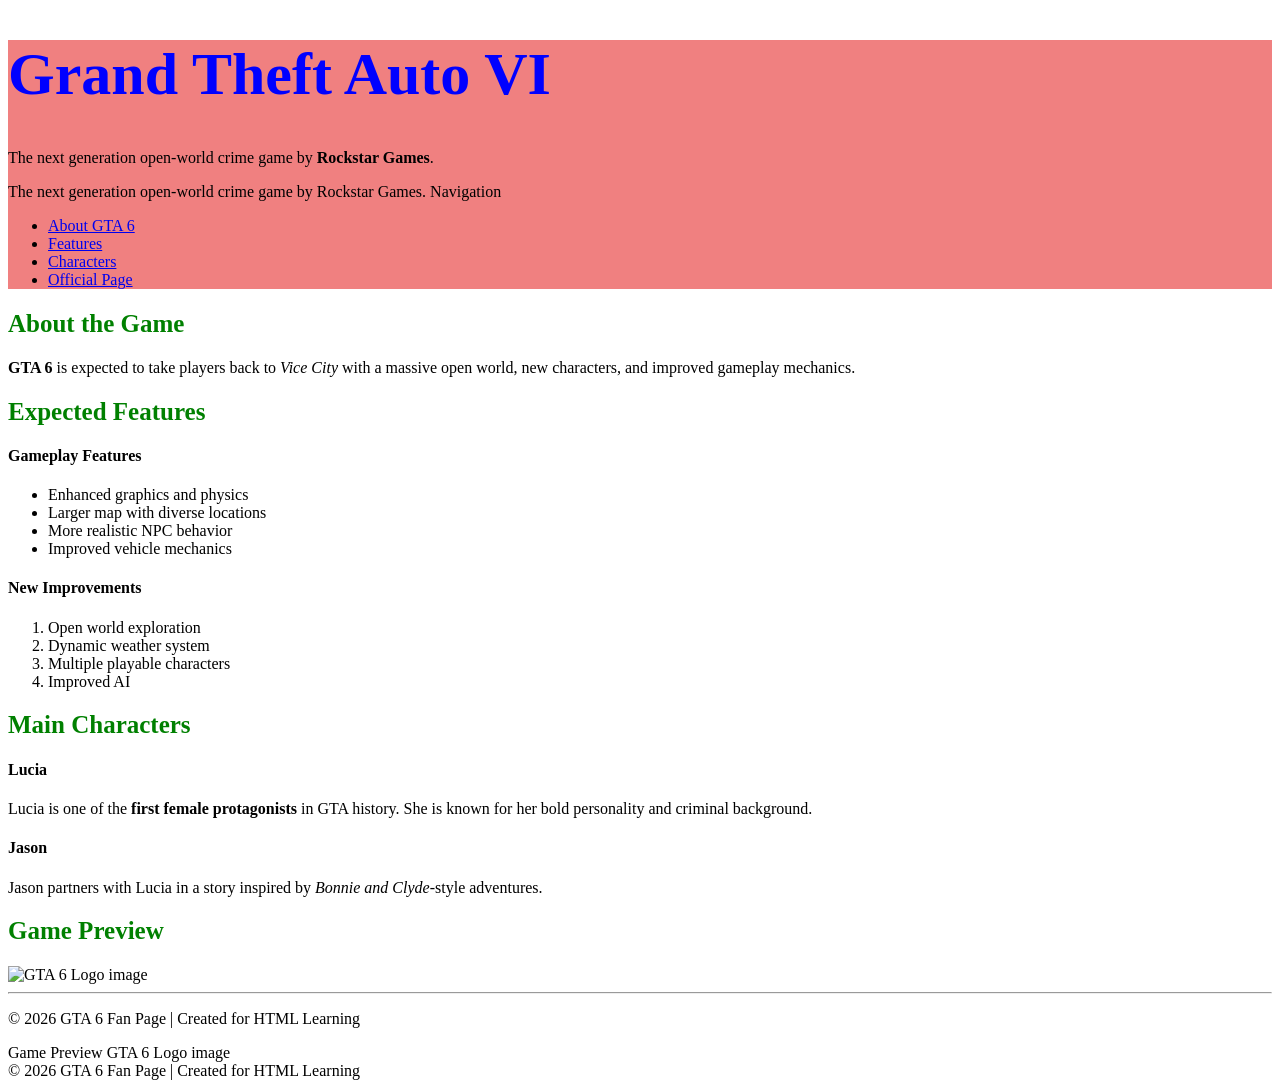
==== index.html @ 1acb9530 "Lab 1.8 - Colours" ====
<!--document type declaration (version fo html) -->
<!DOCTYPE html>
<!--html element (root element) -->

<html lang="en">

    <head>
        <meta charset="UTF-8">
        <meta name="author" content="BBIT">
        <meta name="description"
            content="Get ready for GTA 6! Discover breaking news, leaks, trailers, gameplay features, and everything you need to know about the most anticipated game in the Grand Theft Auto series.">
        <meta name="keywords"
            content="GTA 6, Grand Theft Auto 6, GTA VI, GTA 6 release date, GTA 6 trailer, GTA 6 gameplay, GTA 6 news, GTA 6 leaks, Rockstar Games GTA 6, GTA 6 map, GTA 6 characters, GTA 6 features, GTA 6 updates, GTA VI rumors, next GTA game, Rockstar Games, open world games, action adventure games">
        <!--title-->
        <title> GTA VI </title>
        <!--other elements for go here such styles, scripts, favicon-->
        <link rel = "stylesheet" href="css/style.css">
        <link rel = "shortcut icon" href = "www.rockstargames.com/VI/favicon.ico">
        <style>
        /* CSS styles go here */ 
        
        h1 { 
           
        color: blue;
        font-size: 60px;
         /*example h1, we are selecting all heading one's and applying the following styles to them*/
            /*an element selector*/
            /*a declaration block*/
            /*a declaration is made up of a property and a value*/
            /*a property is the aspect of the element you want to change, for example, color
            and a value is the specific change you want to make, for example, red*/
        }
    .section-heading {
        /*class selector*/
        /*we are selecting all elements with the class "section-heading" and applying the following styles*/
       color: green;
       font-size: 25px;   
    }
    
    #about {
        /*id selector*/
        /*we are selecting the element with the id "about"*/     
    background-color: red;
    }    
    </style>
        
        <link rel="stylesheet" href="style.css">
    </head>

    <body>
        <!--in line styles-->
        <header style="background: lightcoral;">
            <h1 name="title"> Grand Theft Auto VI </h1>

            <p>
                The next generation open-world crime game by
                <b>Rockstar Games</b>.
            </p>

            The next generation open-world crime game by Rockstar Games.

            Navigation
            <nav>
                <!-- Add unordered list -->
                <ul>
                    <li>
                        <a href="#about"> About GTA 6</a>
                    </li> <!--list item-->

                    <li>
                        <a href="#features"> Features</a>

                    </li> <!--list item-->
                    <li>
                        <a href="#characters"> Characters</a>
                    </li> <!--list item-->
                    <li>
                        <a href="https://www.rockstargames.com/"
                            target="_blank">
                            Official Page
                        </a>
                    </li> <!--list item-->
                </ul>
            </nav>
        </header>

        <!-- Add main semantic tag -->
        <main>
            <section id="about" name="about"></section>
            <h2 class="section-heading"> About the Game</h2>
            <p>
                <b> GTA 6 </b>is expected to take players back to
                <i>Vice City</i> with a massive open world, new characters, and
                improved gameplay
                mechanics.
            </p>
                <section id="features">
                    <h2 class="section-heading"> Expected Features </h2>
                    <h4> Gameplay Features </h4>
                    <ul> <!--unordered list -->
                        <li> Enhanced graphics and physics </li>
                        <li> Larger map with diverse locations </li>
                        <li> More realistic NPC behavior </li>
                        <li> Improved vehicle mechanics </li>
                    </ul>
                    <h4> New Improvements </h4>
                    <ol> <!--ordered list -->
                        <li> Open world exploration </li>
                        <li> Dynamic weather system </li>
                        <li> Multiple playable characters </li>
                        <li> Improved AI </li>
                    </ol>

                    <section id="characters">
                        <h2 class="section-heading"> Main Characters </h2>
                        <article>
                            <h4> Lucia </h4>
                            <p> Lucia is one of the <b>first female
                                    protagonists</b> in GTA history.
                                She is known for her bold
                                personality and criminal
                                background.
                            </p>
                        </article>
                        <article>
                            <h4> Jason </h4>
                            <p> Jason partners with Lucia in a story
                                inspired by <i>Bonnie and Clyde</i>-style
                                adventures.
                            </p>
                        </article>
                    </section>
                </section>

            </p>
            <section id="logo">
                <h2 class="section-heading"> Game Preview </h2>
                <img
                    src="https://www.rockstargames.com/VI/_next/image?url=%2FVI%2F_next%2Fstatic%2Fmedia%2FJason_and_Lucia_02_With_Logos_landscape.93ab5523.jpg&w=640&q=75"
                    alt="GTA 6 Logo image" width="50%" </section>

                <!-- Add section for image -->
                <!-- Add image tag below -->
                <!-- Use src attribute -->
                <!-- Use alt attribute -->
                <!-- Use width attribute -->
            </main>

            <footer>
                <hr> <!--horizontal rule-->
                <p>© 2026 GTA 6 Fan Page | Created for HTML Learning</p>

                Game Preview

                GTA 6 Logo image

                <!-- Close main semantic tag -->

                <!-- Add footer semantic tag -->
                <footer></footer>
                <!-- Wrap content in paragraph -->
                <!-- Add horizontal rule above footer -->

                © 2026 GTA 6 Fan Page | Created for HTML Learning

            </body>

        </html>
---- style.css ----
/* ============================================================
   GTA VI FAN PAGE COLOR SYSTEM
   Inspired by the official GTA VI visual style
   ============================================================ 
  
   CSS Colors
    - named e.g. blue, green (limited)
    - hex - use hexadecimal values (0-9A-F) e.g. #RRGGBB #FFFFFF(white), #000000(black) - (Most common in web design)
    - rgb - use 0-255 e.g. rgb(255,255,255) -white, rgb(0,0,0) - black
    - rgba same as rgb but includes a transparency value between 0-1 (0 = invisible 1 = fully visible) (last item) e.g rgba(25,55,66,0.5) 
*/

/*
:root targets the <html> element.
It is the highest-level element on the page.
Variables defined here become available everywhere in the stylesheet.
*/

:root {

    /* ===============================
       BACKGROUND COLORS
       =============================== */

    /* Deep night blue */
    --col-bg-deep: #08131f;

    /* Main dark surface */
    --col-bg-mid: #102030;

    /* Transparent glass effect */
    --col-bg-light: rgba(16, 32, 48, 0.82);

    /* ===============================
       PRIMARY ACCENT COLORS
       =============================== */

    /* Neon cyan */
    --col-cyan: #00d5d8;

    /* Bright electric cyan */
    --col-cyan-light: #4ff6ea;

    /* GTA VI pink/coral */
    --col-coral: #ff4f87;

    /* Soft neon pink */
    --col-pink-soft: #ff9bb3;

    /* Sunset orange */
    --col-sunset: #ff9f43;

    /* Warm amber */
    --col-amber: #ffc46b;

    /* ===============================
       TEXT COLORS
       =============================== */

    /* Main light text */
    --col-cream: #fff8f2;

    /* Secondary muted text */
    --col-muted: #7ea0b3;
}

/*
example usage
using the var keyword
body{
color: var(--col-cream)
}
*/
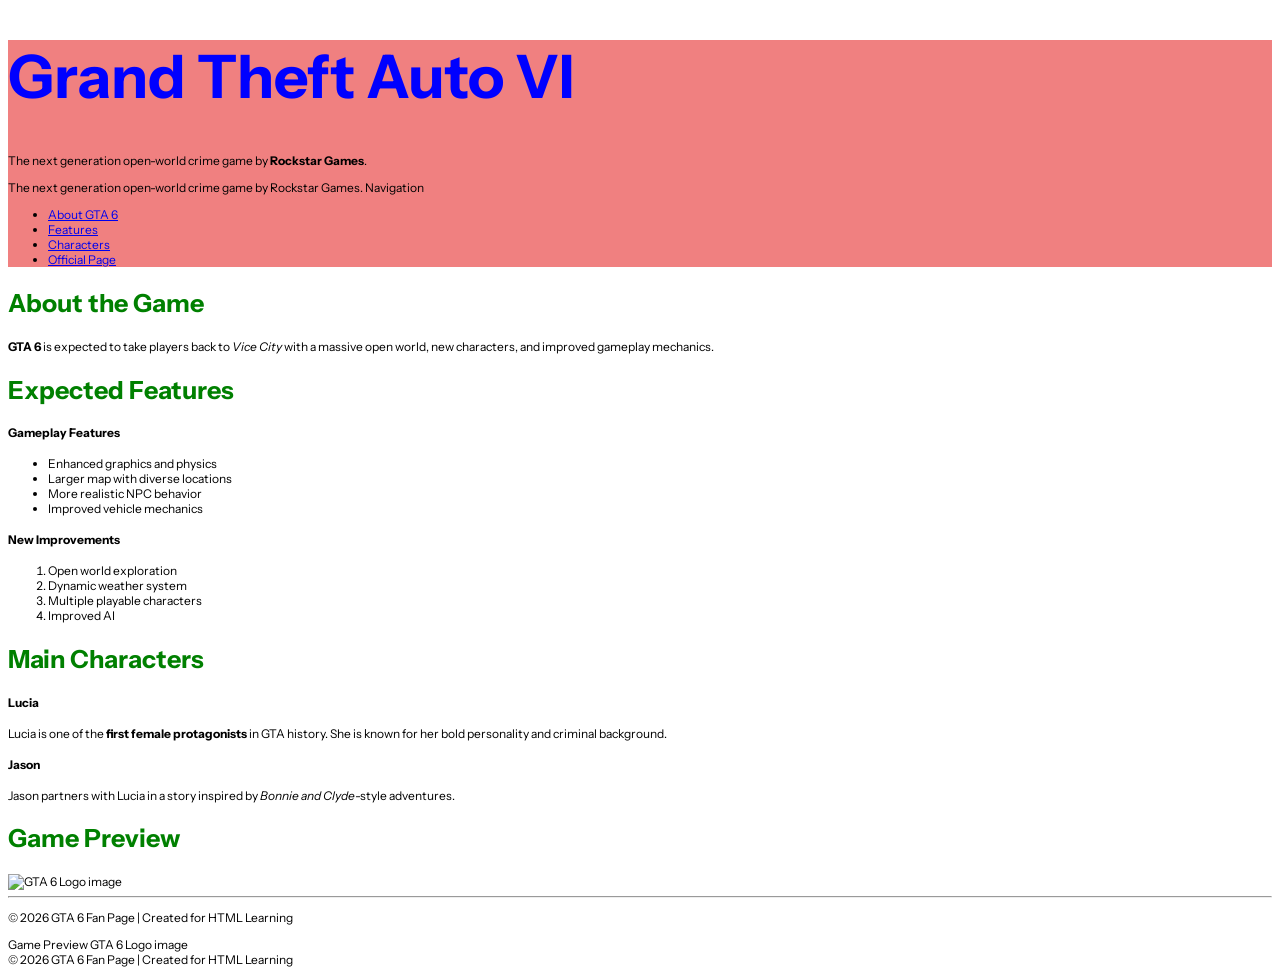
==== commit fb4aaaaa: "Lab 1.9 - Fonts" ====
--- a/index.html
+++ b/index.html
@@ -14,8 +14,14 @@
         <!--title-->
         <title> GTA VI </title>
         <!--other elements for go here such styles, scripts, favicon-->
-        <link rel = "stylesheet" href="css/style.css">
-        <link rel = "shortcut icon" href = "www.rockstargames.com/VI/favicon.ico">
+        <link rel="preconnect" href="https://fonts.googleapis.com">
+        <link rel="preconnect" href="https://fonts.gstatic.com" crossorigin>
+        <link
+            href="https://fonts.googleapis.com/css2?family=Instrument+Sans:ital,wght@0,400..700;1,400..700&family=Young+Serif&display=swap"
+            rel="stylesheet">
+
+        <link rel="stylesheet" href="css/style.css">
+        <link rel="shortcut icon" href="www.rockstargames.com/VI/favicon.ico">
         <style>
         /* CSS styles go here */ 
         
@@ -43,7 +49,7 @@
     background-color: red;
     }    
     </style>
-        
+
         <link rel="stylesheet" href="style.css">
     </head>
 
@@ -94,77 +100,75 @@
                 improved gameplay
                 mechanics.
             </p>
-                <section id="features">
-                    <h2 class="section-heading"> Expected Features </h2>
-                    <h4> Gameplay Features </h4>
-                    <ul> <!--unordered list -->
-                        <li> Enhanced graphics and physics </li>
-                        <li> Larger map with diverse locations </li>
-                        <li> More realistic NPC behavior </li>
-                        <li> Improved vehicle mechanics </li>
-                    </ul>
-                    <h4> New Improvements </h4>
-                    <ol> <!--ordered list -->
-                        <li> Open world exploration </li>
-                        <li> Dynamic weather system </li>
-                        <li> Multiple playable characters </li>
-                        <li> Improved AI </li>
-                    </ol>
+            <section id="features">
+                <h2 class="section-heading"> Expected Features </h2>
+                <h4> Gameplay Features </h4>
+                <ul> <!--unordered list -->
+                    <li> Enhanced graphics and physics </li>
+                    <li> Larger map with diverse locations </li>
+                    <li> More realistic NPC behavior </li>
+                    <li> Improved vehicle mechanics </li>
+                </ul>
+                <h4> New Improvements </h4>
+                <ol> <!--ordered list -->
+                    <li> Open world exploration </li>
+                    <li> Dynamic weather system </li>
+                    <li> Multiple playable characters </li>
+                    <li> Improved AI </li>
+                </ol>
 
-                    <section id="characters">
-                        <h2 class="section-heading"> Main Characters </h2>
-                        <article>
-                            <h4> Lucia </h4>
-                            <p> Lucia is one of the <b>first female
-                                    protagonists</b> in GTA history.
-                                She is known for her bold
-                                personality and criminal
-                                background.
-                            </p>
-                        </article>
-                        <article>
-                            <h4> Jason </h4>
-                            <p> Jason partners with Lucia in a story
-                                inspired by <i>Bonnie and Clyde</i>-style
-                                adventures.
-                            </p>
-                        </article>
-                    </section>
+                <section id="characters">
+                    <h2 class="section-heading"> Main Characters </h2>
+                    <article>
+                        <h4> Lucia </h4>
+                        <p> Lucia is one of the <b>first female
+                                protagonists</b> in GTA history.
+                            She is known for her bold
+                            personality and criminal
+                            background.
+                        </p>
+                    </article>
+                    <article>
+                        <h4> Jason </h4>
+                        <p> Jason partners with Lucia in a story
+                            inspired by <i>Bonnie and Clyde</i>-style
+                            adventures.
+                        </p>
+                    </article>
                 </section>
+            </section>
 
-            </p>
-            <section id="logo">
-                <h2 class="section-heading"> Game Preview </h2>
-                <img
-                    src="https://www.rockstargames.com/VI/_next/image?url=%2FVI%2F_next%2Fstatic%2Fmedia%2FJason_and_Lucia_02_With_Logos_landscape.93ab5523.jpg&w=640&q=75"
-                    alt="GTA 6 Logo image" width="50%" </section>
+        </p>
+        <section id="logo">
+            <h2 class="section-heading"> Game Preview </h2>
+            <img
+                src="https://www.rockstargames.com/VI/_next/image?url=%2FVI%2F_next%2Fstatic%2Fmedia%2FJason_and_Lucia_02_With_Logos_landscape.93ab5523.jpg&w=640&q=75"
+                alt="GTA 6 Logo image" width="50%" </section>
 
-                <!-- Add section for image -->
-                <!-- Add image tag below -->
-                <!-- Use src attribute -->
-                <!-- Use alt attribute -->
-                <!-- Use width attribute -->
-            </main>
+            <!-- Add section for image -->
+            <!-- Add image tag below -->
+            <!-- Use src attribute -->
+            <!-- Use alt attribute -->
+            <!-- Use width attribute -->
+        </main>
 
-            <footer>
-                <hr> <!--horizontal rule-->
-                <p>© 2026 GTA 6 Fan Page | Created for HTML Learning</p>
+        <footer>
+            <hr> <!--horizontal rule-->
+            <p>© 2026 GTA 6 Fan Page | Created for HTML Learning</p>
 
-                Game Preview
+            Game Preview
 
-                GTA 6 Logo image
+            GTA 6 Logo image
 
-                <!-- Close main semantic tag -->
+            <!-- Close main semantic tag -->
 
-                <!-- Add footer semantic tag -->
-                <footer></footer>
-                <!-- Wrap content in paragraph -->
-                <!-- Add horizontal rule above footer -->
+            <!-- Add footer semantic tag -->
+            <footer></footer>
+            <!-- Wrap content in paragraph -->
+            <!-- Add horizontal rule above footer -->
 
-                © 2026 GTA 6 Fan Page | Created for HTML Learning
+            © 2026 GTA 6 Fan Page | Created for HTML Learning
 
-            </body>
+        </body>
 
-        </html>
-
-       +    </html>
--- a/style.css
+++ b/style.css
@@ -67,7 +67,16 @@
 /*
 example usage
 using the var keyword
+
+*/
+
 body{
-color: var(--col-cream)
+font-family:'Instrument Sans', sans-serif;
+font-size: 12px;
+font-weight: 400; /* normal, bold */;
+font-style: normal;
 }
-*/+
+h1, h2, {
+    font-family: 'Young Serif', serif;
+}
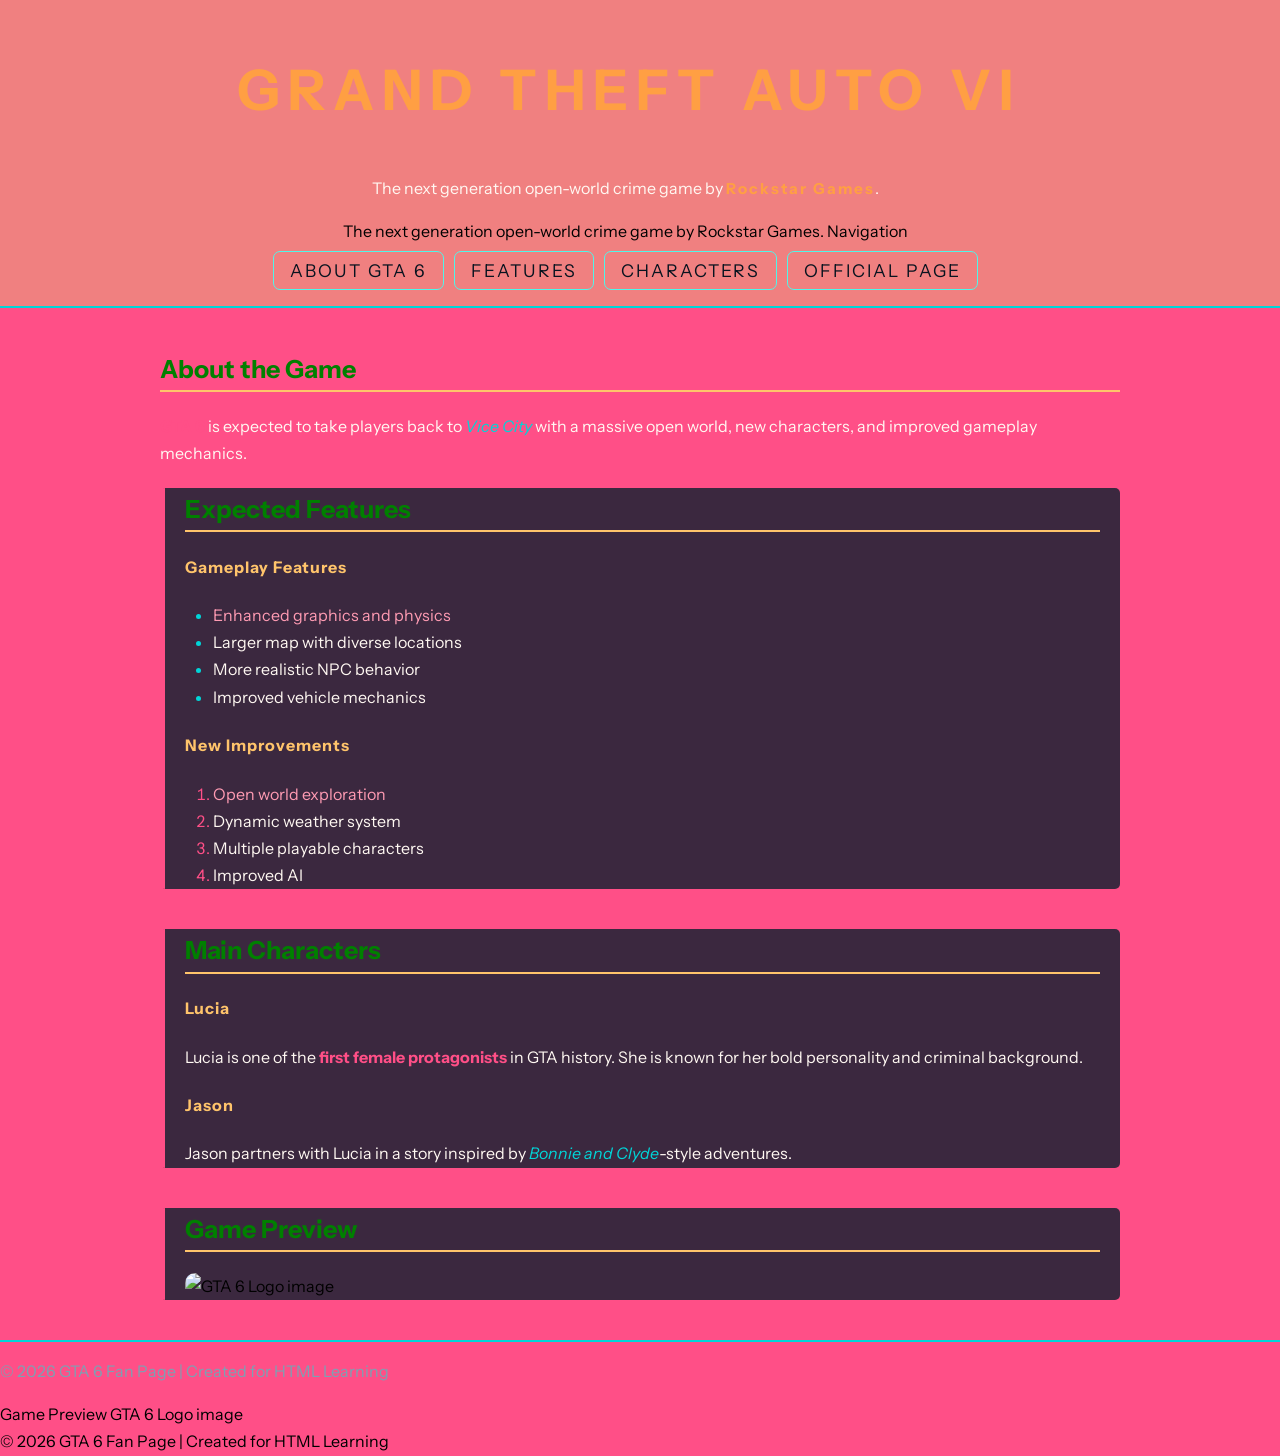
==== commit 2ce5cb24: "Lab 2.4 - image and footer" ====
--- a/index.html
+++ b/index.html
@@ -116,26 +116,25 @@
                     <li> Multiple playable characters </li>
                     <li> Improved AI </li>
                 </ol>
-
-                <section id="characters">
-                    <h2 class="section-heading"> Main Characters </h2>
-                    <article>
-                        <h4> Lucia </h4>
-                        <p> Lucia is one of the <b>first female
-                                protagonists</b> in GTA history.
-                            She is known for her bold
-                            personality and criminal
-                            background.
-                        </p>
-                    </article>
-                    <article>
-                        <h4> Jason </h4>
-                        <p> Jason partners with Lucia in a story
-                            inspired by <i>Bonnie and Clyde</i>-style
-                            adventures.
-                        </p>
-                    </article>
-                </section>
+            </section>
+            <section id="characters">
+                <h2 class="section-heading"> Main Characters </h2>
+                <article>
+                    <h4> Lucia </h4>
+                    <p> Lucia is one of the <b>first female
+                            protagonists</b> in GTA history.
+                        She is known for her bold
+                        personality and criminal
+                        background.
+                    </p>
+                </article>
+                <article>
+                    <h4> Jason </h4>
+                    <p> Jason partners with Lucia in a story
+                        inspired by <i>Bonnie and Clyde</i>-style
+                        adventures.
+                    </p>
+                </article>
             </section>
 
         </p>
@@ -143,7 +142,7 @@
             <h2 class="section-heading"> Game Preview </h2>
             <img
                 src="https://www.rockstargames.com/VI/_next/image?url=%2FVI%2F_next%2Fstatic%2Fmedia%2FJason_and_Lucia_02_With_Logos_landscape.93ab5523.jpg&w=640&q=75"
-                alt="GTA 6 Logo image" width="50%" </section>
+                alt="GTA 6 Logo image"  </section>
 
             <!-- Add section for image -->
             <!-- Add image tag below -->
--- a/style.css
+++ b/style.css
@@ -18,50 +18,50 @@
 
 :root {
 
-    /* ===============================
+   /* ===============================
        BACKGROUND COLORS
        =============================== */
 
-    /* Deep night blue */
-    --col-bg-deep: #08131f;
-
-    /* Main dark surface */
-    --col-bg-mid: #102030;
-
-    /* Transparent glass effect */
-    --col-bg-light: rgba(16, 32, 48, 0.82);
-
-    /* ===============================
+   /* Deep night blue */
+   --col-bg-deep: #08131f;
+
+   /* Main dark surface */
+   --col-bg-mid: #102030;
+
+   /* Transparent glass effect */
+   --col-bg-light: rgba(16, 32, 48, 0.82);
+
+   /* ===============================
        PRIMARY ACCENT COLORS
        =============================== */
 
-    /* Neon cyan */
-    --col-cyan: #00d5d8;
-
-    /* Bright electric cyan */
-    --col-cyan-light: #4ff6ea;
-
-    /* GTA VI pink/coral */
-    --col-coral: #ff4f87;
-
-    /* Soft neon pink */
-    --col-pink-soft: #ff9bb3;
-
-    /* Sunset orange */
-    --col-sunset: #ff9f43;
-
-    /* Warm amber */
-    --col-amber: #ffc46b;
-
-    /* ===============================
+   /* Neon cyan */
+   --col-cyan: #00d5d8;
+
+   /* Bright electric cyan */
+   --col-cyan-light: #4ff6ea;
+
+   /* GTA VI pink/coral */
+   --col-coral: #ff4f87;
+
+   /* Soft neon pink */
+   --col-pink-soft: #ff9bb3;
+
+   /* Sunset orange */
+   --col-sunset: #ff9f43;
+
+   /* Warm amber */
+   --col-amber: #ffc46b;
+
+   /* ===============================
        TEXT COLORS
        =============================== */
 
-    /* Main light text */
-    --col-cream: #fff8f2;
-
-    /* Secondary muted text */
-    --col-muted: #7ea0b3;
+   /* Main light text */
+   --col-cream: #fff8f2;
+
+   /* Secondary muted text */
+   --col-muted: #7ea0b3;
 }
 
 /*
@@ -70,13 +70,206 @@
 
 */
 
-body{
-font-family:'Instrument Sans', sans-serif;
-font-size: 12px;
-font-weight: 400; /* normal, bold */;
-font-style: normal;
-}
-
-h1, h2, {
-    font-family: 'Young Serif', serif;
+body {
+   font-family: 'Instrument Sans', sans-serif;
+   font-size: 16px;
+   font-weight: 400;
+   /* normal, bold */
+   ;
+   font-style: normal;
+   background-color: var(--col-coral);
+
+   margin: 0;
+   /*shorthand for margin-top, margin-right, margin-bottom, margin-left */
+   line-height: 1.7;
+   /* space between lines of text */
+}
+
+h1,
+h2,
+{
+font-family: 'Young Serif', serif;
+}
+
+header {
+   /*box model (padding)*/
+   padding-top: 5px;
+   padding-right: 30px;
+   padding-bottom: 20px;
+
+
+   /*box model (border)*/
+   border-bottom-width: 2px;
+   border-bottom-style: solid;
+   border-bottom-color: var(--col-cyan);
+
+   text-align: center;
+
+   /*various ways of selecting the main heading (h1) given our html. 
+h1(element selector) is the most specific and will override the other two.
+#main-heading (id selector) is more specific than h1 and will override it.
+.main-heading (class selector) is less specific than an id but more specific than an element selector.*/
+
+   h1 {
+      /*em - relative to parent font size
+ rem - relative to root font size */
+      font-size: 3.5em;
+      letter-spacing: 8px;
+      text-transform: uppercase;
+      color: var(--col-sunset);
+
+      margin-left: 8px;
+
+   }
+
+   /*direct child selecto*/
+   b {
+
+      color: var(--col-sunset);
+      letter-spacing: 2px;
+      font-size: 0.95em;
+
+   }
+
+   nav {
+      margin-top: 10px;
+   }
+
+   nav ul {
+      list-style-type: none;
+      padding: 0;
+      margin: 0;
+
+      display: flex;
+      /*flexbox - a layout model that allows for responsive design and easy alignment of elements.*/
+      justify-content: center;
+      /*center the nav items horizontally*/
+      gap: 10px;
+
+   }
+
+   nav ul li a {
+      color: var(--col-bg-deep);
+      text-decoration: none;
+      font-size: 1.1em;
+      letter-spacing: 2px;
+      text-transform: uppercase;
+
+      padding: 8px 16px;
+      /*top/bottom padding, left/right padding*/
+      border: 1px solid var(--col-cyan-light);
+      /*border-width, border-style, border-color*/
+      border-radius: 7px;
+      /*rounded corners*/
+
+   }
+
+   /*psuedo classes for hover and active states */
+   nav ul li a:hover {
+      background-color: var(--col-cyan);
+      border-color: var(--col-pink-soft);
+      border-radius: 20px;
+      transition-property: background-color, border-color, border-radius;
+      transition-duration: 0.9s;
+      transition-timing-function: ease;
+   }
+}
+
+main {
+   max-width: 960px;
+   /*max-width - limits the width of the content for better readability on large screens */
+   margin-right: auto;
+   /*auto - centers the main content horizontally within its container */
+   margin-left: auto;
+   margin-top: 20px;
+   margin-bottom: 20px;
+}
+
+section {
+   margin-bottom: 40px;
+   padding: 0 20px;
+   /*shorthand for padding-top, padding-right, padding-bottom, padding-left */
+   background-color: var(--col-bg-light);
+   border-radius: 5px;
+   border-left-style: solid;
+   border-left-color: var(--col-coral);
+   border-left-width: 5px;
+   /* CSS transitions for smooth hover effect */
+   transition-property: border-left-color;
+   transition-duration: 2s;
+   transition-timing-function: ease;
+   /*shorthand for transition-property, transition-duration, transition-timing-function */
+   transition: border-left-color 2s ease;
+}
+
+section:hover {
+   border-left-color: var(--col-cyan);
+}
+
+p {
+   color: var(--col-cream);
+
+}
+
+h5,
+h4 {
+   color: var(--col-amber);
+   letter-spacing: 1px;
+}
+
+main b {
+   color: var(--col-coral);
+
+}
+
+main i {
+   color: var(--col-cyan);
+}
+
+h2 {
+   color: var(--col-sunset);
+   border-bottom-color: var(--col-amber);
+   border-bottom-style: solid;
+   border-bottom-width: 2px;
+}
+
+main ul,
+main ol {
+   padding-left: 24px;
+   /*indentation for lists*/
+   color: var(--col-cream);
+
+}
+
+main li {
+   margin-left: 4px
+}
+
+li:first-child {
+   /*psuedo class selector -  to target the first list item in a list*/
+   color: var(--col-pink-soft);
+}
+
+main ul li::marker {
+   /*psuedo element selector - to style the bullet points or numbers of list items*/
+   color: var(--col-cyan);
+}
+
+main ol li::marker {
+   color: var(--col-coral);
+}
+
+img {
+   max-width: 100%;
+   /*responsive image - scales down to fit the container but does not scale up beyond its original size */
+   border-radius: 10px;
+}
+
+footer p {
+   color:  var(--col-muted);
+
+}
+
+hr {
+   border: 1px solid var(--col-cyan);
 }
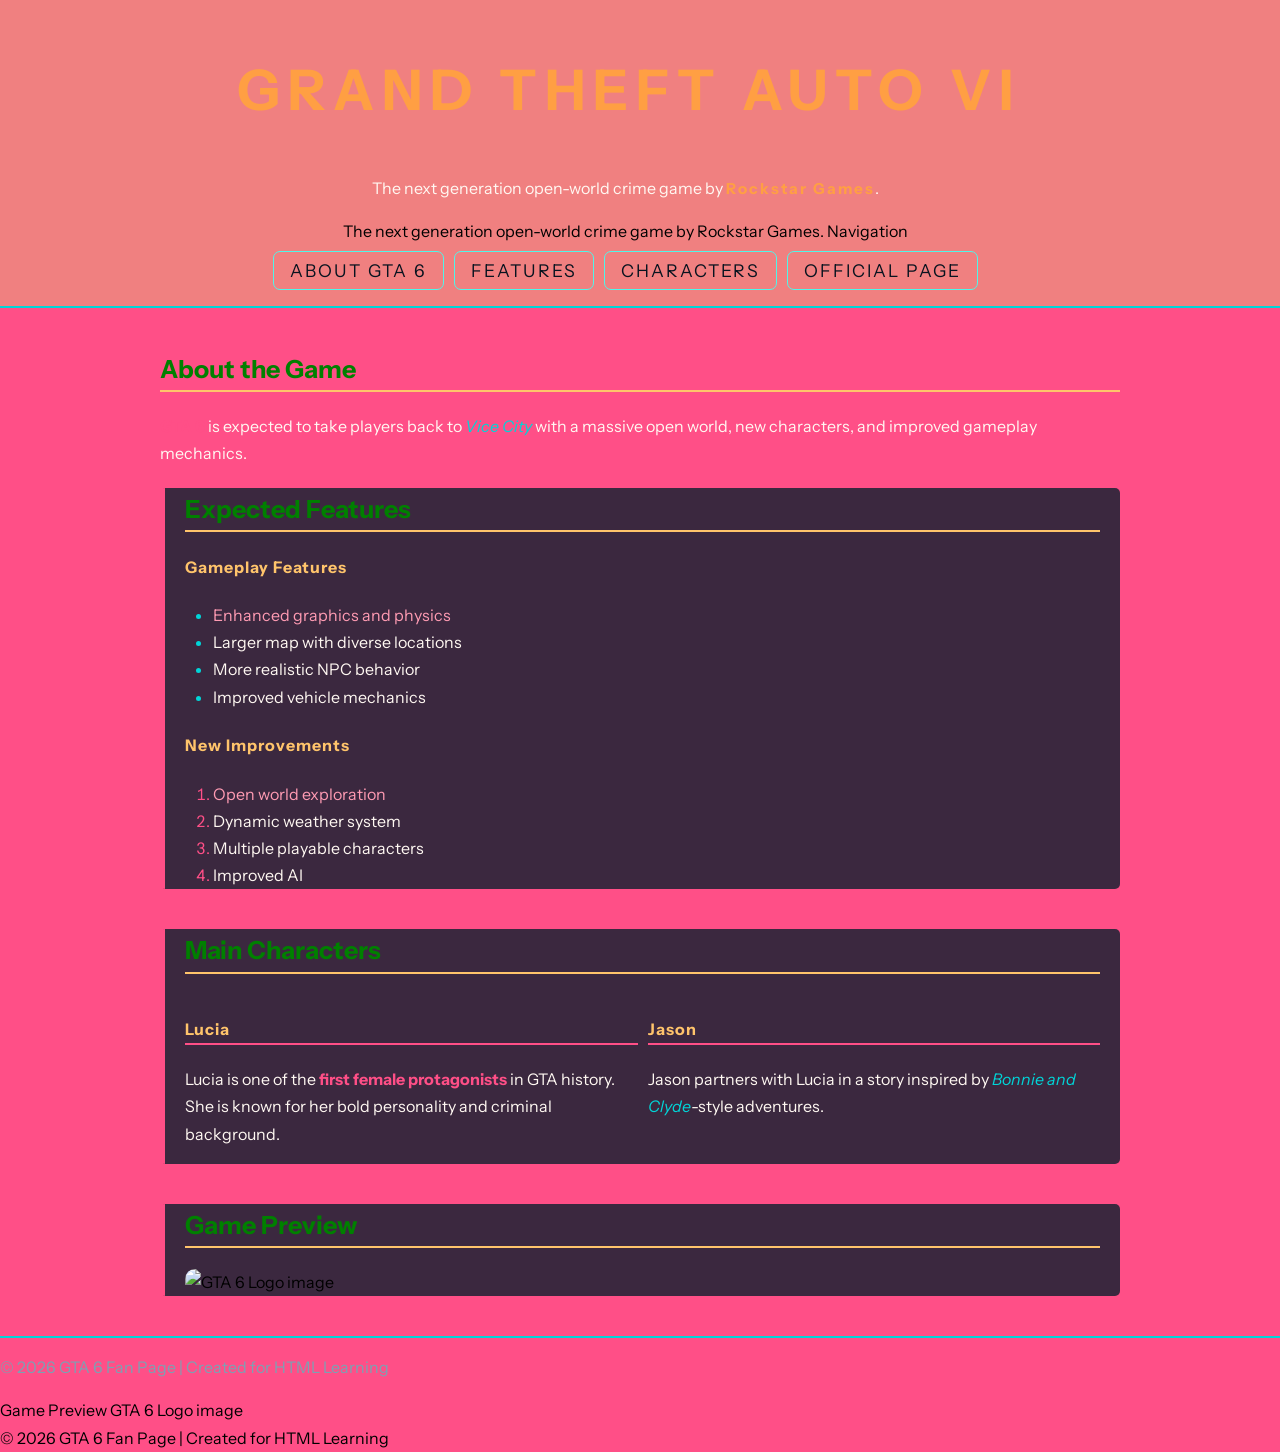
==== commit 6806e162: "Lab 2.5 - Grid demo and characters" ====
--- a/index.html
+++ b/index.html
@@ -119,22 +119,26 @@
             </section>
             <section id="characters">
                 <h2 class="section-heading"> Main Characters </h2>
-                <article>
-                    <h4> Lucia </h4>
-                    <p> Lucia is one of the <b>first female
-                            protagonists</b> in GTA history.
-                        She is known for her bold
-                        personality and criminal
-                        background.
-                    </p>
-                </article>
-                <article>
-                    <h4> Jason </h4>
-                    <p> Jason partners with Lucia in a story
-                        inspired by <i>Bonnie and Clyde</i>-style
-                        adventures.
-                    </p>
-                </article>
+                <div class="characters-grid">
+                    <article>
+                        <h4> Lucia </h4>
+                        <p> Lucia is one of the <b>first female
+                                protagonists</b> in GTA history.
+                            She is known for her bold
+                            personality and criminal
+                            background.
+                        </p>
+                    </article>
+                    <article>
+                        <h4> Jason </h4>
+                        <p> Jason partners with Lucia in a story
+                            inspired by <i>Bonnie and Clyde</i>-style
+                            adventures.
+                        </p>
+                    </article>
+
+                </div>
+
             </section>
 
         </p>
@@ -142,7 +146,7 @@
             <h2 class="section-heading"> Game Preview </h2>
             <img
                 src="https://www.rockstargames.com/VI/_next/image?url=%2FVI%2F_next%2Fstatic%2Fmedia%2FJason_and_Lucia_02_With_Logos_landscape.93ab5523.jpg&w=640&q=75"
-                alt="GTA 6 Logo image"  </section>
+                alt="GTA 6 Logo image" </section>
 
             <!-- Add section for image -->
             <!-- Add image tag below -->
--- a/style.css
+++ b/style.css
@@ -272,4 +272,14 @@
 
 hr {
    border: 1px solid var(--col-cyan);
+}
+
+/*characters grid*/
+.characters-grid {
+display: grid;
+grid-template-columns: 1fr 1fr;
+gap:10px;
+}
+article h4 {
+border-bottom: 2px solid var(--col-coral);
 }
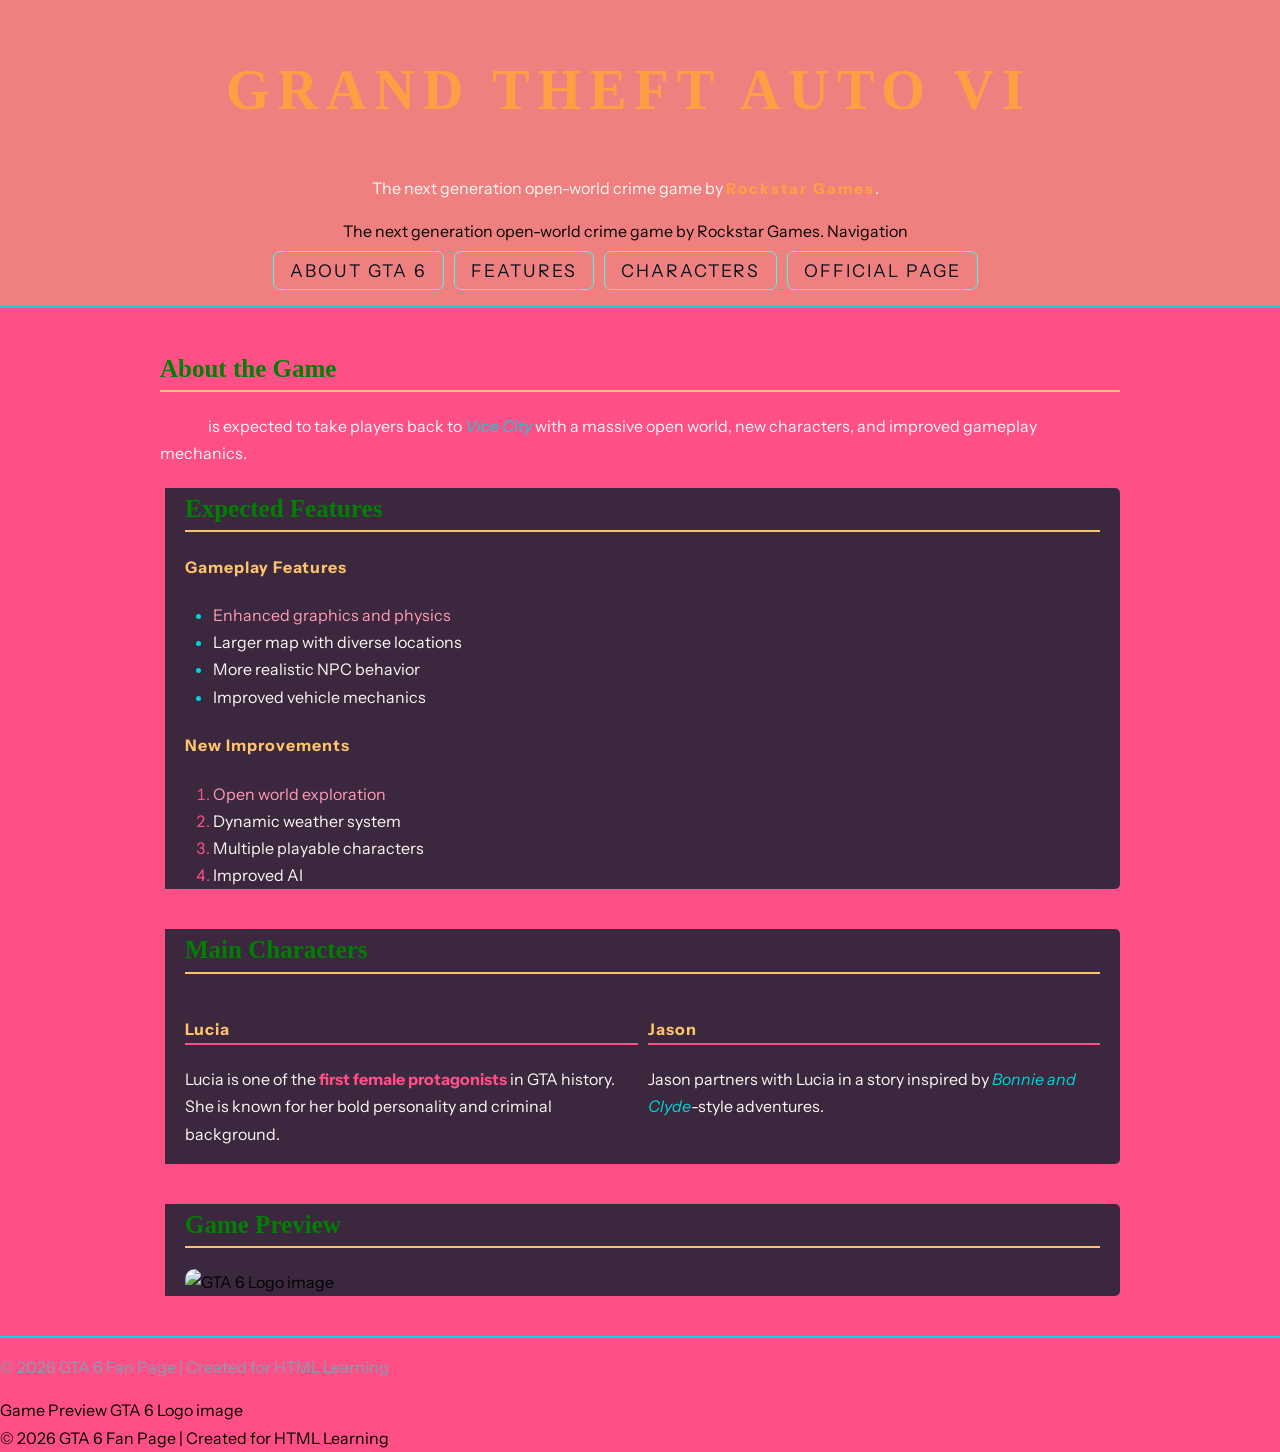
==== commit 20627da6: "Lab 2.6 - responsive web desgin" ====
--- a/index.html
+++ b/index.html
@@ -11,6 +11,8 @@
             content="Get ready for GTA 6! Discover breaking news, leaks, trailers, gameplay features, and everything you need to know about the most anticipated game in the Grand Theft Auto series.">
         <meta name="keywords"
             content="GTA 6, Grand Theft Auto 6, GTA VI, GTA 6 release date, GTA 6 trailer, GTA 6 gameplay, GTA 6 news, GTA 6 leaks, Rockstar Games GTA 6, GTA 6 map, GTA 6 characters, GTA 6 features, GTA 6 updates, GTA VI rumors, next GTA game, Rockstar Games, open world games, action adventure games">
+        <meta name="viewport" content="width=device-width, initial-scale=1.0">
+           
         <!--title-->
         <title> GTA VI </title>
         <!--other elements for go here such styles, scripts, favicon-->
--- a/style.css
+++ b/style.css
@@ -17,11 +17,9 @@
 */
 
 :root {
-
    /* ===============================
-       BACKGROUND COLORS
-       =============================== */
-
+      BACKGROUND COLORS
+      =============================== */
    /* Deep night blue */
    --col-bg-deep: #08131f;
 
@@ -32,19 +30,18 @@
    --col-bg-light: rgba(16, 32, 48, 0.82);
 
    /* ===============================
-       PRIMARY ACCENT COLORS
-       =============================== */
-
+      PRIMARY ACCENT COLORS
+      =============================== */
    /* Neon cyan */
    --col-cyan: #00d5d8;
 
    /* Bright electric cyan */
    --col-cyan-light: #4ff6ea;
 
-   /* GTA VI pink/coral */
+   /* GTA VI pink/coral - FIXED: Changed from 'cream' to a vibrant coral pink */
    --col-coral: #ff4f87;
 
-   /* Soft neon pink */
+   /* Soft neon pink - FIXED: Changed from dark maroon to a beautiful soft pastel neon pink */
    --col-pink-soft: #ff9bb3;
 
    /* Sunset orange */
@@ -54,9 +51,8 @@
    --col-amber: #ffc46b;
 
    /* ===============================
-       TEXT COLORS
-       =============================== */
-
+      TEXT COLORS
+      =============================== */
    /* Main light text */
    --col-cream: #fff8f2;
 
@@ -85,95 +81,72 @@
    /* space between lines of text */
 }
 
-h1,
-h2,
-{
-font-family: 'Young Serif', serif;
+h1, h2 {
+   font-family: 'Young Serif', serif;
 }
 
 header {
-   /*box model (padding)*/
+   /* box model (padding) */
    padding-top: 5px;
    padding-right: 30px;
    padding-bottom: 20px;
 
-
-   /*box model (border)*/
+   /* box model (border) */
    border-bottom-width: 2px;
    border-bottom-style: solid;
    border-bottom-color: var(--col-cyan);
 
    text-align: center;
-
-   /*various ways of selecting the main heading (h1) given our html. 
-h1(element selector) is the most specific and will override the other two.
-#main-heading (id selector) is more specific than h1 and will override it.
-.main-heading (class selector) is less specific than an id but more specific than an element selector.*/
-
-   h1 {
-      /*em - relative to parent font size
- rem - relative to root font size */
-      font-size: 3.5em;
-      letter-spacing: 8px;
-      text-transform: uppercase;
-      color: var(--col-sunset);
-
-      margin-left: 8px;
-
-   }
-
-   /*direct child selecto*/
-   b {
-
-      color: var(--col-sunset);
-      letter-spacing: 2px;
-      font-size: 0.95em;
-
-   }
-
-   nav {
-      margin-top: 10px;
-   }
-
-   nav ul {
-      list-style-type: none;
-      padding: 0;
-      margin: 0;
-
-      display: flex;
-      /*flexbox - a layout model that allows for responsive design and easy alignment of elements.*/
-      justify-content: center;
-      /*center the nav items horizontally*/
-      gap: 10px;
-
-   }
-
-   nav ul li a {
-      color: var(--col-bg-deep);
-      text-decoration: none;
-      font-size: 1.1em;
-      letter-spacing: 2px;
-      text-transform: uppercase;
-
-      padding: 8px 16px;
-      /*top/bottom padding, left/right padding*/
-      border: 1px solid var(--col-cyan-light);
-      /*border-width, border-style, border-color*/
-      border-radius: 7px;
-      /*rounded corners*/
-
-   }
-
-   /*psuedo classes for hover and active states */
-   nav ul li a:hover {
-      background-color: var(--col-cyan);
-      border-color: var(--col-pink-soft);
-      border-radius: 20px;
-      transition-property: background-color, border-color, border-radius;
-      transition-duration: 0.9s;
-      transition-timing-function: ease;
-   }
-}
+} /* <-- FIXED: Added this missing closing brace! */
+
+/* Un-nesting these elements makes your stylesheet clean and standard */
+header h1 {
+   font-size: 3.5em;
+   letter-spacing: 8px;
+   text-transform: uppercase;
+   color: var(--col-sunset);
+   margin-left: 8px;
+}
+
+header b {
+   color: var(--col-sunset);
+   letter-spacing: 2px;
+   font-size: 0.95em;
+}
+
+nav {
+   margin-top: 10px;
+}
+
+nav ul {
+   list-style-type: none;
+   padding: 0;
+   margin: 0;
+   display: flex;
+   justify-content: center;
+   gap: 10px;
+}
+
+nav ul li a {
+   color: var(--col-bg-deep);
+   text-decoration: none;
+   font-size: 1.1em;
+   letter-spacing: 2px;
+   text-transform: uppercase;
+   padding: 8px 16px;
+   border: 1px solid var(--col-cyan-light);
+   border-radius: 7px;
+}
+
+nav ul li a:hover {
+   background-color: var(--col-cyan);
+   border-color: var(--col-pink-soft);
+   border-radius: 20px;
+   transition-property: background-color, border-color, border-radius;
+   transition-duration: 0.9s;
+   transition-timing-function: ease;
+}
+
 
 main {
    max-width: 960px;
@@ -245,7 +218,7 @@
    margin-left: 4px
 }
 
-li:first-child {
+section li:first-child {
    /*psuedo class selector -  to target the first list item in a list*/
    color: var(--col-pink-soft);
 }
@@ -282,4 +255,66 @@
 }
 article h4 {
 border-bottom: 2px solid var(--col-coral);
-}+}
+
+main {
+padding-left: 10px;
+padding-right: 10px;
+
+}
+
+
+/* ============================================================
+   RESPONSIVE BREAKPOINT RANGES
+   ------------------------------------------------------------
+   Small Mobile  :   0px   → 480px
+   Large Mobile  : 481px   → 600px
+   Tablet        : 601px   → 768px
+   Small Laptop  : 769px   → 1023px
+   Desktop       : 1024px  → 1279px
+   Wide Screens  : 1280px and above
+ 
+   Media queries allow CSS styles to change depending
+   on the screen size or device characteristics.
+   ============================================================ */
+
+
+/* Small Mobile Devices */
+@media screen and (max-width: 730px) {
+   .characters-grid {
+      grid-template-columns: 1fr;
+   }
+ nav ul {
+      flex-direction: column;
+      gap: 5px;
+      padding: 10px;
+   }
+nav ul li a {
+      display: block; 
+   }
+}
+
+
+/* Large Mobile Devices 
+@media screen and (min-width: 481px) and (max-width: 600px) {
+   
+   } 
+*/
+
+
+/* Tablets */
+@media screen and (min-width: 601px) and (max-width: 768px) {
+  
+}
+
+
+/* Small Laptops */
+@media screen and (min-width: 769px) and (max-width: 1023px) {}
+
+
+/* Desktop Screens */
+@media screen and (min-width: 1024px) and (max-width: 1279px) {}
+
+
+/* Wide Screens */
+@media screen and (min-width: 1280px) {}
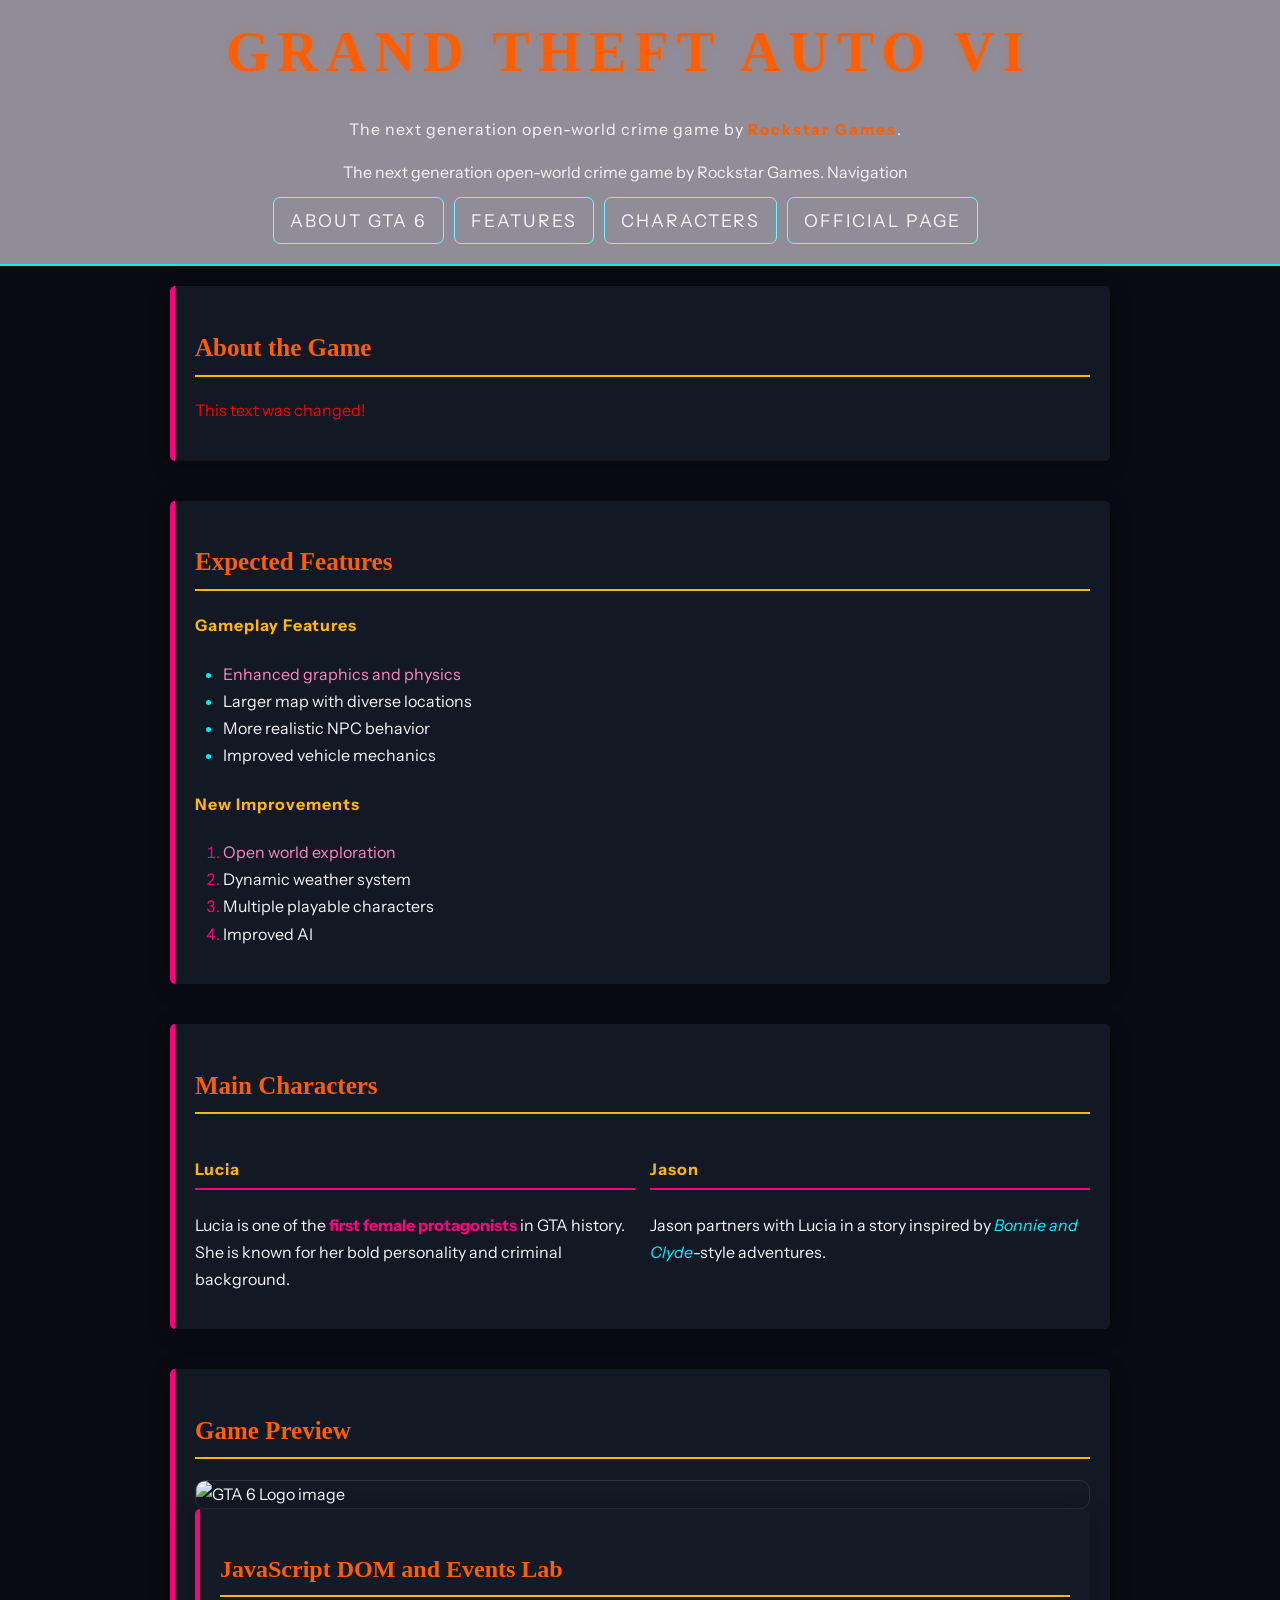
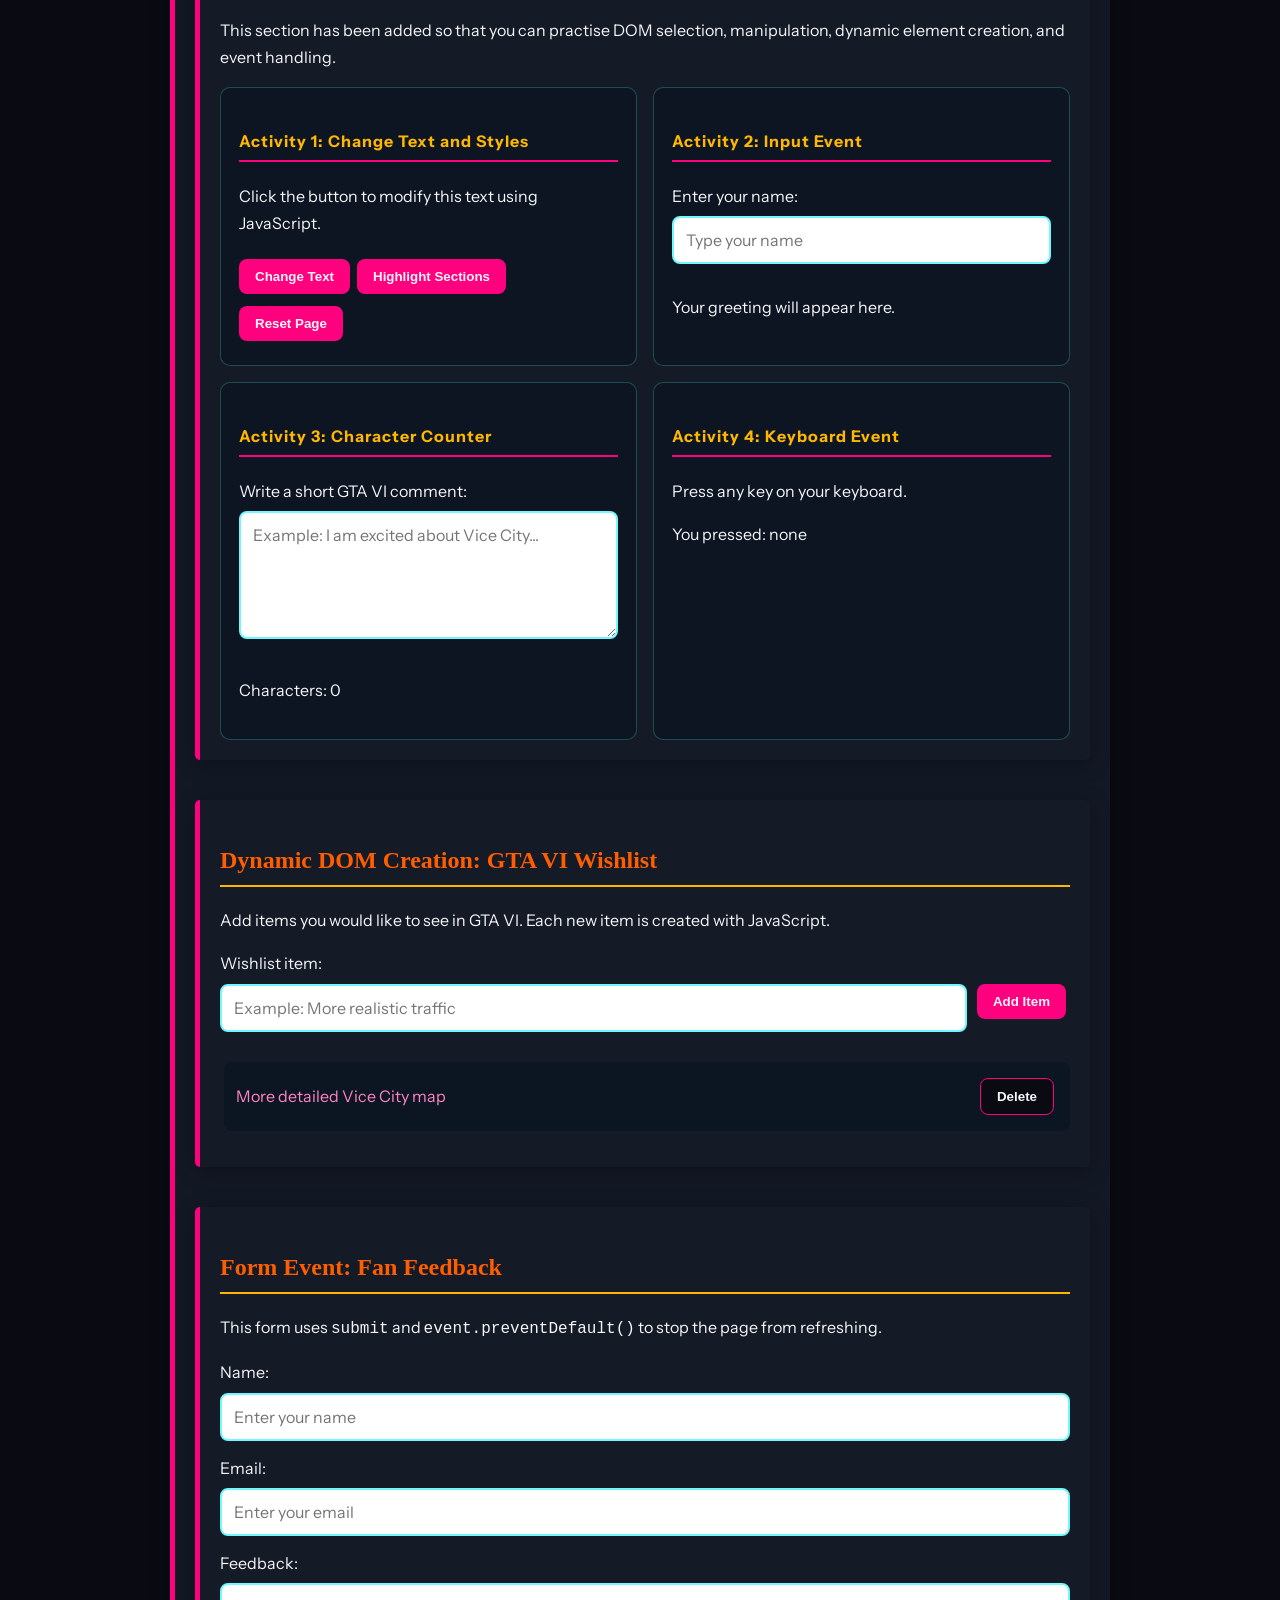
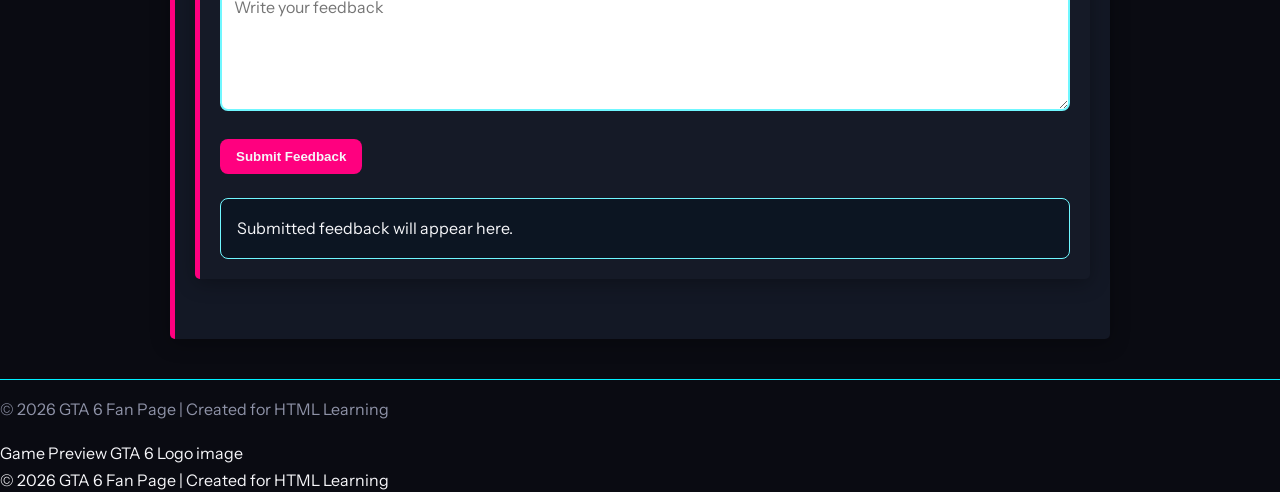
==== commit 5f5200a9: "Lab 3.0 - dom" ====
--- a/index.html
+++ b/index.html
@@ -12,7 +12,7 @@
         <meta name="keywords"
             content="GTA 6, Grand Theft Auto 6, GTA VI, GTA 6 release date, GTA 6 trailer, GTA 6 gameplay, GTA 6 news, GTA 6 leaks, Rockstar Games GTA 6, GTA 6 map, GTA 6 characters, GTA 6 features, GTA 6 updates, GTA VI rumors, next GTA game, Rockstar Games, open world games, action adventure games">
         <meta name="viewport" content="width=device-width, initial-scale=1.0">
-           
+
         <!--title-->
         <title> GTA VI </title>
         <!--other elements for go here such styles, scripts, favicon-->
@@ -57,7 +57,7 @@
 
     <body>
         <!--in line styles-->
-        <header style="background: lightcoral;">
+        <header style="background: rgb(144, 141, 152);">
             <h1 name="title"> Grand Theft Auto VI </h1>
 
             <p>
@@ -94,14 +94,15 @@
 
         <!-- Add main semantic tag -->
         <main>
-            <section id="about" name="about"></section>
-            <h2 class="section-heading"> About the Game</h2>
-            <p>
-                <b> GTA 6 </b>is expected to take players back to
-                <i>Vice City</i> with a massive open world, new characters, and
-                improved gameplay
-                mechanics.
-            </p>
+            <section id="about">
+                <h2 class="section-heading">About the Game</h2>
+                <p>
+                    <b>GTA 6</b> is expected to take players back to
+                    <i>Vice City</i> with a massive open world, new characters,
+                    and
+                    improved gameplay mechanics.
+                </p>
+            </section>
             <section id="features">
                 <h2 class="section-heading"> Expected Features </h2>
                 <h4> Gameplay Features </h4>
@@ -155,6 +156,97 @@
             <!-- Use src attribute -->
             <!-- Use alt attribute -->
             <!-- Use width attribute -->
+
+            <section id="interactive-lab">
+                <h2>JavaScript DOM and Events Lab</h2>
+                <p>This section has been added so that you can practise DOM
+                    selection, manipulation, dynamic element creation, and event
+                    handling.</p>
+
+                <div class="lab-grid">
+                    <article class="lab-card">
+                        <h4>Activity 1: Change Text and Styles</h4>
+                        <p id="demoText">Click the button to modify this text
+                            using JavaScript.</p>
+                        <button id="changeTextBtn" type="button">Change
+                            Text</button>
+                        <button id="highlightSectionsBtn"
+                            type="button">Highlight Sections</button>
+                        <button id="resetBtn" type="button">Reset Page</button>
+                    </article>
+
+                    <article class="lab-card">
+                        <h4>Activity 2: Input Event</h4>
+                        <label for="nameInput">Enter your name:</label>
+                        <input type="text" id="nameInput"
+                            placeholder="Type your name">
+                        <p id="nameOutput">Your greeting will appear here.</p>
+                    </article>
+
+                    <article class="lab-card">
+                        <h4>Activity 3: Character Counter</h4>
+                        <label for="commentInput">Write a short GTA VI
+                            comment:</label>
+                        <textarea id="commentInput" rows="5"
+                            placeholder="Example: I am excited about Vice City..."></textarea>
+                        <p id="charCount">Characters: 0</p>
+                    </article>
+
+                    <article class="lab-card">
+                        <h4>Activity 4: Keyboard Event</h4>
+                        <p>Press any key on your keyboard.</p>
+                        <p id="keyOutput">You pressed: none</p>
+                    </article>
+                </div>
+            </section>
+
+            <section id="dynamic-list-lab">
+                <h2>Dynamic DOM Creation: GTA VI Wishlist</h2>
+                <p>Add items you would like to see in GTA VI. Each new item is
+                    created with JavaScript.</p>
+
+                <form id="wishlistForm">
+                    <label for="wishlistInput">Wishlist item:</label>
+                    <div class="form-row">
+                        <input type="text" id="wishlistInput"
+                            placeholder="Example: More realistic traffic">
+                        <button type="submit">Add Item</button>
+                    </div>
+                </form>
+
+                <ul id="wishlistItems" class="dynamic-list">
+                    <li>More detailed Vice City map <button type="button"
+                            class="delete-btn">Delete</button></li>
+                </ul>
+            </section>
+
+            <section id="form-lab">
+                <h2>Form Event: Fan Feedback</h2>
+                <p>This form uses <code>submit</code> and
+                    <code>event.preventDefault()</code> to stop the page from
+                    refreshing.</p>
+
+                <form id="feedbackForm">
+                    <label for="fanName">Name:</label>
+                    <input type="text" id="fanName"
+                        placeholder="Enter your name" required>
+
+                    <label for="fanEmail">Email:</label>
+                    <input type="email" id="fanEmail"
+                        placeholder="Enter your email" required>
+
+                    <label for="fanMessage">Feedback:</label>
+                    <textarea id="fanMessage" rows="5"
+                        placeholder="Write your feedback" required></textarea>
+
+                    <button type="submit">Submit Feedback</button>
+                </form>
+
+                <div id="feedbackOutput" class="output-box">
+                    Submitted feedback will appear here.
+                </div>
+            </section>
+
         </main>
 
         <footer>
@@ -174,6 +266,10 @@
 
             © 2026 GTA 6 Fan Page | Created for HTML Learning
 
+            <script>
+            console.log ("Welcome to the GTA 6 Fan Page!");
+        </script>
+            <script src="js/script.js"></script>
         </body>
 
     </html>
--- a/css/style.css
+++ b/css/style.css
@@ -0,0 +1,434 @@
+/* ============================================================
+   GTA VI FAN PAGE COLOR SYSTEM - NEON NOIR EDITION
+   Inspired by the official GTA VI visual style & neon aesthetics
+   ============================================================ */
+
+:root {
+   /* ===============================
+      BACKGROUND COLORS (Deep & Sleek)
+      =============================== */
+   /* Obsidian Midnight Black */
+   --col-bg-deep: #0a0b12;
+
+   /* Deep Neon Slate */
+   --col-bg-mid: #141724;
+
+   /* Smoky dark glassmorphism effect */
+   --col-bg-light: rgba(22, 26, 41, 0.85);
+
+   /* ===============================
+      PRIMARY ACCENT COLORS (High-Voltage Neon)
+      =============================== */
+   /* Laser cyan */
+   --col-cyan: #00f0ff;
+
+   /* Bright electric ice-cyan */
+   --col-cyan-light: #70f7ff;
+
+   /* Iconic GTA VI Vice Neon Pink */
+   --col-coral: #ff007f;
+
+   /* Soft pastel neon pink */
+   --col-pink-soft: #ff85c2;
+
+   /* Hyper sunset orange */
+   --col-sunset: #ff5e00;
+
+   /* Liquid gold amber */
+   --col-amber: #ffb700;
+
+   /* ===============================
+      TEXT COLORS (High Contrast & Readability)
+      =============================== */
+   /* Clean ice white */
+   --col-cream: #f6f6f9;
+
+   /* Cool steel grey */
+   --col-muted: #8e92a7;
+}
+
+body {
+   font-family: 'Instrument Sans', sans-serif;
+   font-size: 16px;
+   font-weight: 400;
+   font-style: normal;
+
+   /* FIXED: Changed from coral pink to deep obsidian so your site looks premium and readable */
+   background-color: var(--col-bg-deep);
+   color: var(--col-cream);
+
+   margin: 0;
+   line-height: 1.7;
+}
+
+h1,
+h2 {
+   font-family: 'Young Serif', serif;
+}
+
+header {
+   background-color: var(--col-bg-mid); /* Gives the header a sleek, dark anchor */
+   padding-top: 40px;                   /* Added more breathing room at the top */
+   padding-bottom: 30px;                /* Added more breathing room at the bottom */
+   border-bottom: 3px solid var(--col-cyan); /* A sharp, electric line separating it from the main content */
+   text-align: center;
+}
+
+/* Style the main title */
+header h1 {
+   font-size: 4em;                     /* Slightly bigger for impact */
+   letter-spacing: 10px;
+   text-transform: uppercase;
+   color: var(--col-sunset);           /* Your hyper sunset orange */
+   margin: 0 0 15px 10px;
+   
+   /* This dual neon shadow makes the orange text explode off the dark background */
+   text-shadow: 0 0 10px var(--col-sunset), 
+   0 0 5px var(--col-coral); 
+}
+
+/* Style the subtitle text inside the header */
+header p, header b {
+   color: var(--col-cream);            /* Keeps subtext clean and highly readable */
+   letter-spacing: 1px;
+}
+
+header b {
+   color: var(--col-pink-soft);        /* Gives Rockstar Games a subtle pastel pink pop */
+}
+
+nav {
+   margin-top: 10px;
+}
+
+nav ul {
+   list-style-type: none;
+   padding: 0;
+   margin: 0;
+   display: flex;
+   justify-content: center;
+   gap: 10px;
+}
+
+nav ul li a {
+   /* FIXED: Changed from dark background blue to ice white so links are completely readable */
+   color: var(--col-cream);
+   text-decoration: none;
+   font-size: 1.1em;
+   letter-spacing: 2px;
+   text-transform: uppercase;
+   padding: 8px 16px;
+   border: 1px solid var(--col-cyan-light);
+   border-radius: 7px;
+   transition: all 0.4s ease;
+}
+
+nav ul li a:hover {
+   background-color: var(--col-cyan);
+   border-color: var(--col-pink-soft);
+   color: var(--col-bg-deep);
+   /* Text flips dark on hover for contrast */
+   border-radius: 20px;
+}
+
+main {
+   max-width: 960px;
+   margin-right: auto;
+   margin-left: auto;
+   margin-top: 20px;
+   margin-bottom: 20px;
+   padding-left: 10px;
+   padding-right: 10px;
+}
+
+section {
+   margin-bottom: 40px;
+   padding: 20px;
+   background-color: var(--col-bg-light) !important;
+   /* Forces the deep dark blue/black */
+   border-radius: 5px;
+   border-left: 5px solid var(--col-coral);
+   /* Beautiful neon pink edge */
+   box-shadow: 0 4px 20px rgba(0, 0, 0, 0.3);
+   transition: border-left-color 0.5s ease, box-shadow 0.5s ease;
+}
+
+/* Make sure the section hover effect stays cool */
+section:hover {
+   border-left-color: var(--col-cyan);
+   /* Flips to laser cyan on hover */
+   box-shadow: 0 4px 25px rgba(0, 240, 255, 0.15);
+}
+
+/* Fix the headings so they are sunset orange instead of green */
+h2,
+.section-heading {
+   color: var(--col-sunset) !important;
+   /* High-voltage orange */
+   border-bottom: 2px solid var(--col-amber);
+   /* Liquid gold underline */
+   padding-bottom: 5px;
+   font-family: 'Young Serif', serif;
+}
+
+p {
+   color: var(--col-cream);
+}
+
+h5,
+h4 {
+   color: var(--col-amber);
+   letter-spacing: 1px;
+}
+
+main b {
+   color: var(--col-coral);
+}
+
+main i {
+   color: var(--col-cyan);
+}
+
+h2 {
+   color: var(--col-sunset);
+   border-bottom-color: var(--col-amber);
+   border-bottom-style: solid;
+   border-bottom-width: 2px;
+   padding-bottom: 5px;
+}
+
+main ul,
+main ol {
+   padding-left: 24px;
+   color: var(--col-cream);
+}
+
+main li {
+   margin-left: 4px;
+}
+
+section li:first-child {
+   color: var(--col-pink-soft);
+}
+
+main ul li::marker {
+   color: var(--col-cyan);
+}
+
+main ol li::marker {
+   color: var(--col-coral);
+}
+
+img {
+   max-width: 100%;
+   border-radius: 10px;
+   border: 1px solid rgba(255, 255, 255, 0.1);
+}
+
+footer p {
+   color: var(--col-muted);
+}
+
+hr {
+   border: none;
+   border-top: 1px solid var(--col-cyan);
+}
+
+/* Characters Grid */
+.characters-grid {
+   display: grid;
+   grid-template-columns: 1fr 1fr;
+   gap: 15px;
+}
+
+article h4 {
+   border-bottom: 2px solid var(--col-coral);
+   padding-bottom: 5px;
+}
+
+/* ============================================================
+   RESPONSIVE BREAKPOINTS
+   ============================================================ */
+
+/* Small Mobile Devices */
+@media screen and (max-width: 730px) {
+   .characters-grid {
+      grid-template-columns: 1fr;
+   }
+
+   nav ul {
+      flex-direction: column;
+      gap: 5px;
+      padding: 10px;
+   }
+
+   nav ul li a {
+      display: block;
+      text-align: center;
+   }
+}
+
+/* Tablet and larger breakpoints reserved for future layout adjustments */
+@media screen and (min-width: 601px) and (max-width: 768px) {}
+
+@media screen and (min-width: 769px) and (max-width: 1023px) {}
+
+@media screen and (min-width: 1024px) and (max-width: 1279px) {}
+
+@media screen and (min-width: 1280px) {}
+
+
+* {
+   box-sizing: border-box;
+}
+
+html {
+   scroll-behavior: smooth;
+}
+
+.tagline {
+   color: var(--col-bg-deep);
+   margin: 0 10px 10px;
+}
+
+nav ul {
+   flex-wrap: wrap;
+}
+
+nav ul li a {
+   display: inline-block;
+}
+
+img {
+   display: block;
+}
+
+.section-highlight {
+   border-left-color: var(--col-cyan) !important;
+   box-shadow: 0 0 18px rgba(0, 213, 216, 0.35);
+}
+
+p,
+h4,
+label,
+code {
+   color: var(--col-cream);
+}
+
+.lab-grid {
+   display: grid;
+   grid-template-columns: repeat(2, 1fr);
+   gap: 16px;
+}
+
+.lab-card {
+   background-color: rgba(8, 19, 31, 0.65);
+   padding: 18px;
+   border-radius: 10px;
+   border: 1px solid rgba(79, 246, 234, 0.25);
+}
+
+button {
+   background-color: var(--col-coral);
+   color: var(--col-cream);
+   border: none;
+   border-radius: 8px;
+   padding: 10px 16px;
+   margin: 6px 4px 6px 0;
+   cursor: pointer;
+   font-weight: 700;
+}
+
+button:hover {
+   background-color: var(--col-sunset);
+   color: var(--col-bg-deep);
+}
+
+input,
+textarea {
+   width: 100%;
+   padding: 12px;
+   margin: 6px 0 14px;
+   border: 2px solid var(--col-cyan-light);
+   border-radius: 8px;
+   font-family: inherit;
+   font-size: 1em;
+}
+
+.form-row {
+   display: flex;
+   gap: 10px;
+   align-items: flex-start;
+}
+
+.form-row input {
+   flex: 1;
+}
+
+.dynamic-list {
+   padding-left: 0;
+   list-style: none;
+}
+
+.dynamic-list li {
+   display: flex;
+   justify-content: space-between;
+   align-items: center;
+   gap: 12px;
+   background-color: rgba(8, 19, 31, 0.65);
+   padding: 10px 12px;
+   border-radius: 8px;
+   margin-bottom: 10px;
+}
+
+.delete-btn {
+   background-color: var(--col-bg-deep);
+   border: 1px solid var(--col-coral);
+}
+
+.output-box {
+   margin-top: 18px;
+   padding: 16px;
+   background-color: rgba(8, 19, 31, 0.65);
+   color: var(--col-cream);
+   border-radius: 8px;
+   border: 1px solid var(--col-cyan-light);
+}
+
+.success-text {
+   color: var(--col-cyan-light);
+   font-weight: 700;
+}
+
+.hidden {
+   display: none;
+}
+
+/* Update your existing mobile media query with these additions */
+@media screen and (max-width: 730px) {
+   .lab-grid {
+      grid-template-columns: 1fr;
+   }
+
+   header h1 {
+      font-size: 2.1em;
+      letter-spacing: 3px;
+   }
+
+   section {
+      padding: 20px;
+   }
+
+   .form-row {
+      flex-direction: column;
+   }
+
+   .form-row button {
+      width: 100%;
+   }
+
+   .dynamic-list li {
+      flex-direction: column;
+      align-items: stretch;
+   }
+}
--- a/style.css
+++ b/style.css
@@ -1,84 +1,64 @@
 /* ============================================================
-   GTA VI FAN PAGE COLOR SYSTEM
-   Inspired by the official GTA VI visual style
-   ============================================================ 
-  
-   CSS Colors
-    - named e.g. blue, green (limited)
-    - hex - use hexadecimal values (0-9A-F) e.g. #RRGGBB #FFFFFF(white), #000000(black) - (Most common in web design)
-    - rgb - use 0-255 e.g. rgb(255,255,255) -white, rgb(0,0,0) - black
-    - rgba same as rgb but includes a transparency value between 0-1 (0 = invisible 1 = fully visible) (last item) e.g rgba(25,55,66,0.5) 
-*/
-
-/*
-:root targets the <html> element.
-It is the highest-level element on the page.
-Variables defined here become available everywhere in the stylesheet.
-*/
+   GTA VI FAN PAGE COLOR SYSTEM - NEON NOIR EDITION
+   Inspired by the official GTA VI visual style & neon aesthetics
+   ============================================================ */
 
 :root {
    /* ===============================
-      BACKGROUND COLORS
+      BACKGROUND COLORS (Deep & Sleek)
       =============================== */
-   /* Deep night blue */
-   --col-bg-deep: #08131f;
-
-   /* Main dark surface */
-   --col-bg-mid: #102030;
-
-   /* Transparent glass effect */
-   --col-bg-light: rgba(16, 32, 48, 0.82);
+   /* Obsidian Midnight Black */
+   --col-bg-deep: #0a0b12;
+
+   /* Deep Neon Slate */
+   --col-bg-mid: #141724;
+
+   /* Smoky dark glassmorphism effect */
+   --col-bg-light: rgba(22, 26, 41, 0.85);
 
    /* ===============================
-      PRIMARY ACCENT COLORS
+      PRIMARY ACCENT COLORS (High-Voltage Neon)
       =============================== */
-   /* Neon cyan */
-   --col-cyan: #00d5d8;
-
-   /* Bright electric cyan */
-   --col-cyan-light: #4ff6ea;
-
-   /* GTA VI pink/coral - FIXED: Changed from 'cream' to a vibrant coral pink */
-   --col-coral: #ff4f87;
-
-   /* Soft neon pink - FIXED: Changed from dark maroon to a beautiful soft pastel neon pink */
-   --col-pink-soft: #ff9bb3;
-
-   /* Sunset orange */
-   --col-sunset: #ff9f43;
-
-   /* Warm amber */
-   --col-amber: #ffc46b;
+   /* Laser cyan */
+   --col-cyan: #00f0ff;
+
+   /* Bright electric ice-cyan */
+   --col-cyan-light: #70f7ff;
+
+   /* Iconic GTA VI Vice Neon Pink */
+   --col-coral: #ff007f;
+
+   /* Soft pastel neon pink */
+   --col-pink-soft: #ff85c2;
+
+   /* Hyper sunset orange */
+   --col-sunset: #ff5e00;
+
+   /* Liquid gold amber */
+   --col-amber: #ffb700;
 
    /* ===============================
-      TEXT COLORS
+      TEXT COLORS (High Contrast & Readability)
       =============================== */
-   /* Main light text */
-   --col-cream: #fff8f2;
-
-   /* Secondary muted text */
-   --col-muted: #7ea0b3;
-}
-
-/*
-example usage
-using the var keyword
-
-*/
+   /* Clean ice white */
+   --col-cream: #f6f6f9;
+
+   /* Cool steel grey */
+   --col-muted: #8e92a7;
+}
 
 body {
    font-family: 'Instrument Sans', sans-serif;
    font-size: 16px;
    font-weight: 400;
-   /* normal, bold */
-   ;
    font-style: normal;
-   background-color: var(--col-coral);
+   
+   /* FIXED: Changed from coral pink to deep obsidian so your site looks premium and readable */
+   background-color: var(--col-bg-deep);
+   color: var(--col-cream);
 
    margin: 0;
-   /*shorthand for margin-top, margin-right, margin-bottom, margin-left */
    line-height: 1.7;
-   /* space between lines of text */
 }
 
 h1, h2 {
@@ -86,26 +66,25 @@
 }
 
 header {
-   /* box model (padding) */
    padding-top: 5px;
    padding-right: 30px;
    padding-bottom: 20px;
 
-   /* box model (border) */
    border-bottom-width: 2px;
    border-bottom-style: solid;
    border-bottom-color: var(--col-cyan);
 
    text-align: center;
-} /* <-- FIXED: Added this missing closing brace! */
-
-/* Un-nesting these elements makes your stylesheet clean and standard */
+}
+
 header h1 {
    font-size: 3.5em;
    letter-spacing: 8px;
    text-transform: uppercase;
    color: var(--col-sunset);
    margin-left: 8px;
+   /* Added a subtle text shadow to give headers an iconic glowing look */
+   text-shadow: 0 0 10px rgba(255, 94, 0, 0.3);
 }
 
 header b {
@@ -128,7 +107,8 @@
 }
 
 nav ul li a {
-   color: var(--col-bg-deep);
+   /* FIXED: Changed from dark background blue to ice white so links are completely readable */
+   color: var(--col-cream);
    text-decoration: none;
    font-size: 1.1em;
    letter-spacing: 2px;
@@ -136,63 +116,56 @@
    padding: 8px 16px;
    border: 1px solid var(--col-cyan-light);
    border-radius: 7px;
+   transition: all 0.4s ease;
 }
 
 nav ul li a:hover {
    background-color: var(--col-cyan);
    border-color: var(--col-pink-soft);
+   color: var(--col-bg-deep); /* Text flips dark on hover for contrast */
    border-radius: 20px;
-   transition-property: background-color, border-color, border-radius;
-   transition-duration: 0.9s;
-   transition-timing-function: ease;
-}
-
+}
 
 main {
    max-width: 960px;
-   /*max-width - limits the width of the content for better readability on large screens */
    margin-right: auto;
-   /*auto - centers the main content horizontally within its container */
    margin-left: auto;
    margin-top: 20px;
    margin-bottom: 20px;
+   padding-left: 10px;
+   padding-right: 10px;
 }
 
 section {
    margin-bottom: 40px;
-   padding: 0 20px;
-   /*shorthand for padding-top, padding-right, padding-bottom, padding-left */
+   padding: 20px;
    background-color: var(--col-bg-light);
    border-radius: 5px;
    border-left-style: solid;
    border-left-color: var(--col-coral);
    border-left-width: 5px;
-   /* CSS transitions for smooth hover effect */
-   transition-property: border-left-color;
-   transition-duration: 2s;
-   transition-timing-function: ease;
-   /*shorthand for transition-property, transition-duration, transition-timing-function */
-   transition: border-left-color 2s ease;
+   
+   /* Box shadow adds a tiny bit of neon bleed into the background */
+   box-shadow: 0 4px 20px rgba(0, 0, 0, 0.3);
+   transition: border-left-color 0.5s ease, box-shadow 0.5s ease;
 }
 
 section:hover {
    border-left-color: var(--col-cyan);
+   box-shadow: 0 4px 25px rgba(0, 240, 255, 0.15);
 }
 
 p {
    color: var(--col-cream);
-
-}
-
-h5,
-h4 {
+}
+
+h5, h4 {
    color: var(--col-amber);
    letter-spacing: 1px;
 }
 
 main b {
    color: var(--col-coral);
-
 }
 
 main i {
@@ -204,27 +177,23 @@
    border-bottom-color: var(--col-amber);
    border-bottom-style: solid;
    border-bottom-width: 2px;
-}
-
-main ul,
-main ol {
+   padding-bottom: 5px;
+}
+
+main ul, main ol {
    padding-left: 24px;
-   /*indentation for lists*/
-   color: var(--col-cream);
-
+   color: var(--col-cream);
 }
 
 main li {
-   margin-left: 4px
+   margin-left: 4px;
 }
 
 section li:first-child {
-   /*psuedo class selector -  to target the first list item in a list*/
    color: var(--col-pink-soft);
 }
 
 main ul li::marker {
-   /*psuedo element selector - to style the bullet points or numbers of list items*/
    color: var(--col-cyan);
 }
 
@@ -234,87 +203,53 @@
 
 img {
    max-width: 100%;
-   /*responsive image - scales down to fit the container but does not scale up beyond its original size */
    border-radius: 10px;
+   border: 1px solid rgba(255, 255, 255, 0.1);
 }
 
 footer p {
-   color:  var(--col-muted);
-
+   color: var(--col-muted);
 }
 
 hr {
-   border: 1px solid var(--col-cyan);
-}
-
-/*characters grid*/
+   border: none;
+   border-top: 1px solid var(--col-cyan);
+}
+
+/* Characters Grid */
 .characters-grid {
-display: grid;
-grid-template-columns: 1fr 1fr;
-gap:10px;
-}
+   display: grid;
+   grid-template-columns: 1fr 1fr;
+   gap: 15px;
+}
+
 article h4 {
-border-bottom: 2px solid var(--col-coral);
-}
-
-main {
-padding-left: 10px;
-padding-right: 10px;
-
-}
-
+   border-bottom: 2px solid var(--col-coral);
+   padding-bottom: 5px;
+}
 
 /* ============================================================
-   RESPONSIVE BREAKPOINT RANGES
-   ------------------------------------------------------------
-   Small Mobile  :   0px   → 480px
-   Large Mobile  : 481px   → 600px
-   Tablet        : 601px   → 768px
-   Small Laptop  : 769px   → 1023px
-   Desktop       : 1024px  → 1279px
-   Wide Screens  : 1280px and above
- 
-   Media queries allow CSS styles to change depending
-   on the screen size or device characteristics.
+   RESPONSIVE BREAKPOINTS
    ============================================================ */
-
 
 /* Small Mobile Devices */
 @media screen and (max-width: 730px) {
    .characters-grid {
       grid-template-columns: 1fr;
    }
- nav ul {
+   nav ul {
       flex-direction: column;
       gap: 5px;
       padding: 10px;
    }
-nav ul li a {
+   nav ul li a {
       display: block; 
+      text-align: center;
    }
 }
 
-
-/* Large Mobile Devices 
-@media screen and (min-width: 481px) and (max-width: 600px) {
-   
-   } 
-*/
-
-
-/* Tablets */
-@media screen and (min-width: 601px) and (max-width: 768px) {
-  
-}
-
-
-/* Small Laptops */
+/* Tablet and larger breakpoints reserved for future layout adjustments */
+@media screen and (min-width: 601px) and (max-width: 768px) {}
 @media screen and (min-width: 769px) and (max-width: 1023px) {}
-
-
-/* Desktop Screens */
 @media screen and (min-width: 1024px) and (max-width: 1279px) {}
-
-
-/* Wide Screens */
 @media screen and (min-width: 1280px) {}
